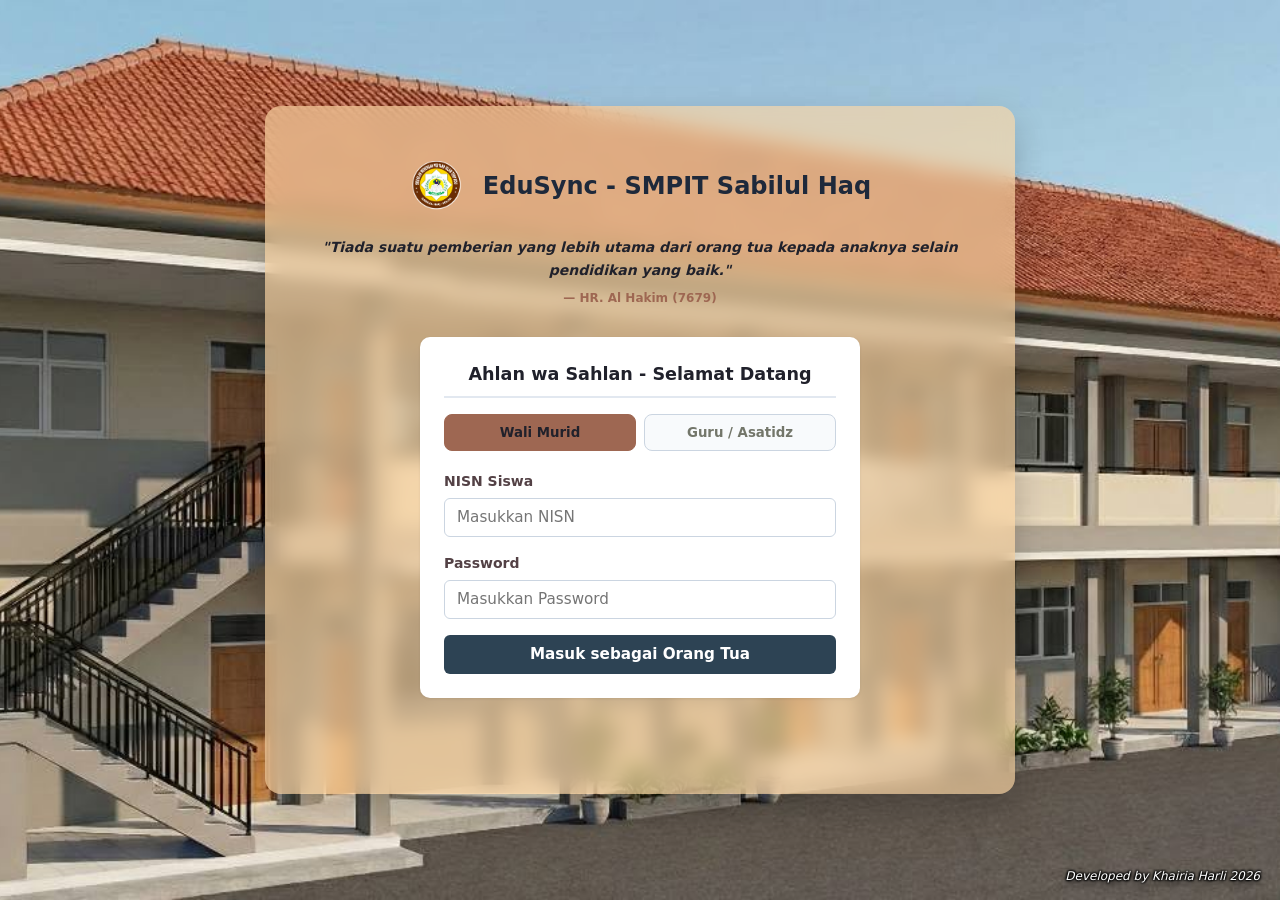
==== index.html @ 5f24b1e8 "Add files via upload" ====
<!DOCTYPE html>
<html lang="id">
<head>
  <meta charset="UTF-8">
  <meta name="viewport" content="width=device-width, initial-scale=1.0">
  <title>Login SMPIT Sabilul Haq - EduSync</title>
  <link rel="stylesheet" href="style.css">
</head>
<body style="margin: 0; padding: 0;">

  <!-- KERANGKA SPLIT SCREEN -->
  <div class="split-layout">
    
    <!-- Sisi Kiri: Gambar Gedung/Ilustrasi -->
    <!-- GANTI 'gedung.jpg' di bawah ini dengan nama file gambar Ibu yang sebenarnya -->
    <div class="split-image" style="background-image: url('gedung.jpg');"></div>

    <!-- Sisi Kanan: Area Login -->
    <div class="split-form">
      <div class="split-form-inner">
        
        <!-- Navigasi Logo dipindah ke sini agar rata tengah di atas kotak login -->
        <nav class="navbar" style="display: flex; align-items: center; justify-content: center; padding: 15px; margin-bottom: 20px; background: transparent; box-shadow: none;">
          <img src="Logo SMPIT PNG.png" alt="Logo SMPIT" style="height: 50px; margin-right: 15px;">
          <h1 style="margin: 0; font-size: 24px; color: #1e293b;">EduSync - SMPIT Sabilul Haq</h1>
        </nav>

<!-- Nasihat Pendidikan (Hadits Keutamaan Mendidik Anak) -->
<div style="text-align: center; margin-top: -10px; margin-bottom: 30px; padding: 0 15px;">
 
  <!-- Terjemahan Bahasa Indonesia (Tebal/Bold) -->
  <p style="font-style: italic; color: var(--primary-dark); font-size: 14px; font-weight: 600; line-height: 1.6; margin: 0;">
    "Tiada suatu pemberian yang lebih utama dari orang tua kepada anaknya selain pendidikan yang baik."
  </p>
  
  <!-- Sumber Kutipan -->
  <span style="font-size: 12px; color: var(--secondary); font-weight: 700; display: block; margin-top: 8px;">
    — HR. Al Hakim (7679)
  </span>
  
</div>

        <div class="auth-wrapper" style="margin-top: 0; padding: 0;">
          <!-- BOX LOGIN UTAMA -->
          <div id="boxLoginMain" class="card">
            <div class="card-title" style="text-align: center;">Ahlan wa Sahlan - Selamat Datang</div>

            <div class="tabs">
              <button type="button" id="tabBtnOrtu" class="tab-btn active">Wali Murid</button>
              <button type="button" id="tabBtnGuru" class="tab-btn">Guru / Asatidz</button>
            </div>

            <!-- Form Login Orang Tua -->
            <form id="formLoginOrtu">
              <div class="form-group">
                <label for="ortuNisn">NISN Siswa</label>
                <input type="text" id="ortuNisn" class="form-control" placeholder="Masukkan NISN" required>
              </div>
              <div class="form-group">
                <label for="ortuPassword">Password</label>
                <input type="password" id="ortuPassword" class="form-control" placeholder="Masukkan Password" required>
              </div>
              <button type="submit" class="btn btn-primary">Masuk sebagai Orang Tua</button>
            </form>

            <!-- Form Login Guru -->
            <form id="formLoginGuru" class="hidden">
              <div class="form-group">
                <label for="guruNiy">NIY (Nomor Induk Yayasan)</label>
                <input type="text" id="guruNiy" class="form-control" placeholder="Masukkan NIY Guru" required>
              </div>
              <div class="form-group">
                <label for="guruPassword">Password</label>
                <input type="password" id="guruPassword" class="form-control" placeholder="Masukkan Password" required>
              </div>
              <button type="submit" class="btn btn-primary">Masuk sebagai Guru</button>
            </form>
          </div>

          <!-- BOX WAJIB RESET PASSWORD ORTU -->
          <div id="boxResetPassword" class="card hidden">
            <div class="card-title">Ubah Password Default</div>
            <div class="alert alert-warning">
              Anda masih menggunakan password standar sekolah. Demi keamanan data ananda, silakan buat password baru terlebih dahulu.
            </div>
            <form id="formResetPassword">
              <div class="form-group">
                <label for="newPassword">Password Baru</label>
                <input type="password" id="newPassword" class="form-control" minlength="6" placeholder="Minimal 6 karakter" required>
              </div>
              <div class="form-group">
                <label for="confirmPassword">Ulangi Password Baru</label>
                <input type="password" id="confirmPassword" class="form-control" minlength="6" placeholder="Ketik ulang password baru" required>
              </div>
              <button type="submit" class="btn btn-primary">Simpan & Lanjutkan ke Dasbor</button>
            </form>
          </div>
        </div>

      </div>
    </div>
  </div>

  <script src="script.js"></script>
  <div class="watermark">Developed by Khairia Harli 2026</div>
</body>
</html>
---- style.css ----
:root {
  /* Warna Utama (Navbar & Tombol) */
  --primary: #2D4354; /* Biru Slate dari palet gambar */
  --primary-dark: #20212B; /* Charcoal/Hitam untuk efek klik/sorot */
  
  /* Warna Aksen (Tab Aktif, Ikon & Garis Tepi) */
  --secondary: #9E6752; /* Cokelat Terakota */
  
  /* Warna Latar & Kotak */
  --bg: #FED7A5; /* Krem Persik (Sangat lembut untuk latar belakang web) */
  --card: #ffffff; /* Putih bersih untuk kotak login agar kontras */
  
  /* Warna Teks & Garis (Elemen Tipografi) */
  --text: #534145; /* Cokelat Tua Ungu untuk teks utama agar elegan */
  --muted: #73766A; /* Abu-abu Kehijauan untuk teks sekunder */
  --border: #cbd5e1;
  
  /* Warna Status (Tetap menggunakan standar UI) */
  --danger: #ef4444; 
  --success: #10b981;
}

* {
  box-sizing: border-box;
  margin: 0;
  padding: 0;
  font-family: 'Segoe UI', system-ui, -apple-system, sans-serif;
}

body {
  background-color: var(--bg);
  background-size: cover;
  background-position: center;
  background-attachment: fixed;
  color: var(--text);
  line-height: 1.5;
  padding-bottom: 40px;
}

.navbar {
  background-color: var(--primary);
  color: white;
  padding: 1rem 1.5rem;
  display: flex;
  justify-content: space-between;
  align-items: center;
  box-shadow: 0 2px 6px rgba(0,0,0,0.1);
}

.navbar h1 {
  font-size: 1.25rem;
  font-weight: 700;
}

.container {
  max-width: 1000px;
  margin: 1.5rem auto;
  padding: 0 1rem;
}

.auth-wrapper {
  max-width: 440px;
  margin: 3.5rem auto;
  padding: 0 1rem;
}

.card {
  background: var(--card);
  border-radius: 10px;
  padding: 1.5rem;
  box-shadow: 0 1px 3px rgba(0,0,0,0.08);
  margin-bottom: 1.25rem;
}

.card-title {
  font-size: 1.1rem;
  font-weight: 600;
  margin-bottom: 1rem;
  color: var(--primary-dark);
  border-bottom: 2px solid #e2e8f0;
  padding-bottom: 0.5rem;
}

/* Tabs */
.tabs {
  display: flex;
  gap: 0.5rem;
  margin-bottom: 1.25rem;
  flex-wrap: wrap;
}

.tab-btn {
  flex: 1;
  min-width: 120px;
  padding: 0.65rem 1rem;
  border: 1px solid var(--border);
  background: #f8fafc;
  color: var(--muted);
  font-weight: 600;
  border-radius: 8px;
  cursor: pointer;
  transition: all 0.2s;
  text-align: center;
}

.tab-btn.active {
  background: var(--secondary);
  color: var(--primary-dark);
  border-color: var(--secondary);
  font-weight: 700;
}

/* Forms */
.form-group {
  margin-bottom: 1rem;
}

.form-group label {
  display: block;
  font-size: 0.875rem;
  font-weight: 600;
  margin-bottom: 0.35rem;
  color: var(--text);
}

.form-control {
  width: 100%;
  padding: 0.6rem 0.75rem;
  border: 1px solid var(--border);
  border-radius: 6px;
  font-size: 0.95rem;
  background: #fff;
}

.form-control:focus {
  outline: none;
  border-color: var(--primary);
  box-shadow: 0 0 0 2px rgba(15, 118, 110, 0.15);
}

.grid-2 {
  display: grid;
  grid-template-columns: repeat(auto-fit, minmax(220px, 1fr));
  gap: 1rem;
}

.btn {
  display: inline-block;
  padding: 0.65rem 1.25rem;
  font-weight: 600;
  border: none;
  border-radius: 6px;
  cursor: pointer;
  font-size: 0.95rem;
  transition: background 0.2s;
}

.btn-primary {
  background: var(--primary);
  color: white;
  width: 100%;
}

.btn-primary:hover {
  background: var(--primary-dark);
}

.btn-danger {
  background: var(--danger);
  color: white;
  padding: 0.4rem 0.9rem;
  font-size: 0.85rem;
}

/* Profile Grid */
.profile-box {
  display: grid;
  grid-template-columns: repeat(auto-fit, minmax(180px, 1fr));
  gap: 1rem;
  background: #FFF9E6; /* Kuning sangat muda */
  border: 1px solid var(--secondary);
  padding: 1rem;
  border-radius: 8px;
}

.profile-item span {
  display: block;
  font-size: 0.75rem;
  color: var(--muted);
  text-transform: uppercase;
}

.profile-item strong {
  font-size: 1rem;
  color: var(--primary-dark);
}

/* Tables */
.table-responsive {
  overflow-x: auto;
}

table {
  width: 100%;
  border-collapse: collapse;
  font-size: 0.9rem;
}

th, td {
  padding: 0.75rem;
  text-align: left;
  border-bottom: 1px solid #e2e8f0;
}

th {
  background: #f8fafc;
  font-weight: 600;
  color: var(--muted);
}

.badge {
  display: inline-block;
  padding: 0.2rem 0.55rem;
  border-radius: 999px;
  font-size: 0.75rem;
  font-weight: 600;
}

.badge-success { background: #dcfce7; color: #166534; }
.badge-warning { background: #fef3c7; color: #92400e; }
.badge-danger { background: #fee2e2; color: #991b1b; }

.hidden {
  display: none !important;
}

.alert {
  padding: 0.75rem 1rem;
  border-radius: 6px;
  margin-bottom: 1rem;
  font-size: 0.9rem;
}
.alert-info { background: #e0f2fe; color: #075985; }
.alert-warning { background: #fef3c7; color: #92400e; border: 1px solid #fde68a; }

.watermark {
  position: fixed;
  bottom: 15px;
  right: 20px;
  color: #ffffff; 
  font-size: 12px;
  font-style: italic;
  font-weight: 500;
  z-index: 1000;
  pointer-events: none; 
  
  /* Bayangan ditumpuk dari berbagai sisi (atas, bawah, kiri, kanan) + bayangan jatuh yang tebal */
  text-shadow: 
    1px 1px 2px #000000, 
    -1px -1px 2px #000000, 
    1px -1px 2px #000000, 
    -1px 1px 2px #000000,
    0px 4px 8px rgba(0, 0, 0, 0.9);
}

/* =========================================
   DESAIN HALAMAN LOGIN (Tengah Layar)
========================================= */
.split-layout {
  display: flex;
  min-height: 100vh;
  width: 100%;
  background-image: url('gedung.jpg'); /* Gambar gedung sekolah penuh */
  background-size: cover;
  background-position: center;
  background-repeat: no-repeat;
  
  /* Dua baris ini yang bertugas menarik kotak login persis ke tengah layar */
  align-items: center;
  justify-content: center;
  padding: 20px; /* Jarak aman agar tidak menempel di tepi layar HP */
}

/* Sisi pembagi kita sembunyikan karena sudah tidak dipakai */
.split-image {
  display: none;
}

.split-form {
  width: 100%;
  /* 1. Ukuran diperlebar dari 480px menjadi 650px agar teks kutipan lebih lega */
  max-width: 750px; 
  padding: 40px;
  border-radius: 16px; 
  
  /* 2. Opacity dinaikkan dari 0.85 menjadi 0.95 agar warna latar lebih padat/solid */
  background: rgba(254, 215, 165, 0.65); 
  backdrop-filter: blur(10px);
  -webkit-backdrop-filter: blur(10px);
  
  box-shadow: 0 15px 35px rgba(0, 0, 0, 0.2);
  
  display: flex;
  flex-direction: column;
  align-items: center;
}

.split-form-inner {
  width: 100%;
}

/* --- PENGATURAN RESPONSIF UNTUK HP --- */
@media (max-width: 768px) {
  .split-form {
    padding: 30px 20px;
    background: rgba(254, 215, 165, 0.95); /* Dibuat sedikit lebih pekat di layar HP agar teks tetap terbaca jelas */
  }
}
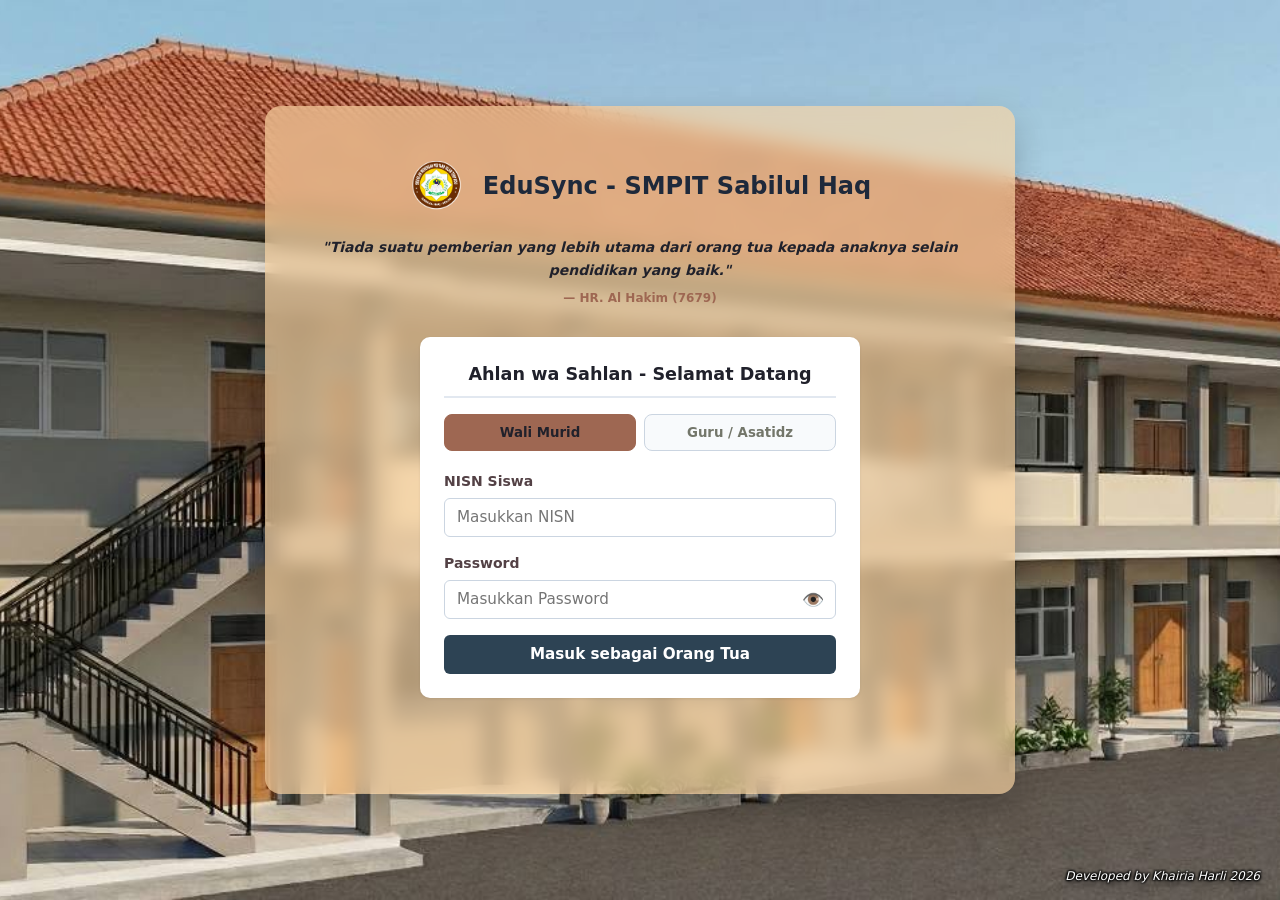
==== commit 2e698bd1: "toggle" ====
--- a/index.html
+++ b/index.html
@@ -12,33 +12,27 @@
   <div class="split-layout">
     
     <!-- Sisi Kiri: Gambar Gedung/Ilustrasi -->
-    <!-- GANTI 'gedung.jpg' di bawah ini dengan nama file gambar Ibu yang sebenarnya -->
     <div class="split-image" style="background-image: url('gedung.jpg');"></div>
 
     <!-- Sisi Kanan: Area Login -->
     <div class="split-form">
       <div class="split-form-inner">
         
-        <!-- Navigasi Logo dipindah ke sini agar rata tengah di atas kotak login -->
+        <!-- Navigasi Logo -->
         <nav class="navbar" style="display: flex; align-items: center; justify-content: center; padding: 15px; margin-bottom: 20px; background: transparent; box-shadow: none;">
           <img src="Logo SMPIT PNG.png" alt="Logo SMPIT" style="height: 50px; margin-right: 15px;">
           <h1 style="margin: 0; font-size: 24px; color: #1e293b;">EduSync - SMPIT Sabilul Haq</h1>
         </nav>
 
-<!-- Nasihat Pendidikan (Hadits Keutamaan Mendidik Anak) -->
-<div style="text-align: center; margin-top: -10px; margin-bottom: 30px; padding: 0 15px;">
- 
-  <!-- Terjemahan Bahasa Indonesia (Tebal/Bold) -->
-  <p style="font-style: italic; color: var(--primary-dark); font-size: 14px; font-weight: 600; line-height: 1.6; margin: 0;">
-    "Tiada suatu pemberian yang lebih utama dari orang tua kepada anaknya selain pendidikan yang baik."
-  </p>
-  
-  <!-- Sumber Kutipan -->
-  <span style="font-size: 12px; color: var(--secondary); font-weight: 700; display: block; margin-top: 8px;">
-    — HR. Al Hakim (7679)
-  </span>
-  
-</div>
+        <!-- Nasihat Pendidikan -->
+        <div style="text-align: center; margin-top: -10px; margin-bottom: 30px; padding: 0 15px;">
+          <p style="font-style: italic; color: var(--primary-dark); font-size: 14px; font-weight: 600; line-height: 1.6; margin: 0;">
+            "Tiada suatu pemberian yang lebih utama dari orang tua kepada anaknya selain pendidikan yang baik."
+          </p>
+          <span style="font-size: 12px; color: var(--secondary); font-weight: 700; display: block; margin-top: 8px;">
+            — HR. Al Hakim (7679)
+          </span>
+        </div>
 
         <div class="auth-wrapper" style="margin-top: 0; padding: 0;">
           <!-- BOX LOGIN UTAMA -->
@@ -46,39 +40,45 @@
             <div class="card-title" style="text-align: center;">Ahlan wa Sahlan - Selamat Datang</div>
 
             <div class="tabs">
-              <button type="button" id="tabBtnOrtu" class="tab-btn active">Wali Murid</button>
-              <button type="button" id="tabBtnGuru" class="tab-btn">Guru / Asatidz</button>
+              <button type="button" id="tabBtnOrtu" class="tab-btn active" onclick="document.getElementById('formLoginOrtu').style.display='block'; document.getElementById('formLoginGuru').style.display='none'; this.classList.add('active'); document.getElementById('tabBtnGuru').classList.remove('active');">Wali Murid</button>
+              <button type="button" id="tabBtnGuru" class="tab-btn" onclick="document.getElementById('formLoginGuru').style.display='block'; document.getElementById('formLoginOrtu').style.display='none'; this.classList.add('active'); document.getElementById('tabBtnOrtu').classList.remove('active');">Guru / Asatidz</button>
             </div>
 
             <!-- Form Login Orang Tua -->
-            <form id="formLoginOrtu">
+            <form id="formLoginOrtu" onsubmit="event.preventDefault(); window.loginOrtu();">
               <div class="form-group">
                 <label for="ortuNisn">NISN Siswa</label>
                 <input type="text" id="ortuNisn" class="form-control" placeholder="Masukkan NISN" required>
               </div>
               <div class="form-group">
                 <label for="ortuPassword">Password</label>
-                <input type="password" id="ortuPassword" class="form-control" placeholder="Masukkan Password" required>
+                <div style="position: relative;">
+                  <input type="password" id="ortuPassword" class="form-control" placeholder="Masukkan Password" required style="padding-right: 40px;">
+                  <span onclick="togglePassword('ortuPassword', this)" style="position: absolute; right: 12px; top: 50%; transform: translateY(-50%); cursor: pointer; font-size: 18px; user-select: none;">👁️</span>
+                </div>
               </div>
-              <button type="submit" class="btn btn-primary">Masuk sebagai Orang Tua</button>
+              <button type="submit" id="btnLoginOrtu" class="btn btn-primary">Masuk sebagai Orang Tua</button>
             </form>
 
             <!-- Form Login Guru -->
-            <form id="formLoginGuru" class="hidden">
+            <form id="formLoginGuru" style="display: none;" onsubmit="event.preventDefault(); window.loginGuru();">
               <div class="form-group">
                 <label for="guruNiy">NIY (Nomor Induk Yayasan)</label>
                 <input type="text" id="guruNiy" class="form-control" placeholder="Masukkan NIY Guru" required>
               </div>
               <div class="form-group">
                 <label for="guruPassword">Password</label>
-                <input type="password" id="guruPassword" class="form-control" placeholder="Masukkan Password" required>
+                <div style="position: relative;">
+                  <input type="password" id="guruPassword" class="form-control" placeholder="Masukkan Password" required style="padding-right: 40px;">
+                  <span onclick="togglePassword('guruPassword', this)" style="position: absolute; right: 12px; top: 50%; transform: translateY(-50%); cursor: pointer; font-size: 18px; user-select: none;">👁️</span>
+                </div>
               </div>
-              <button type="submit" class="btn btn-primary">Masuk sebagai Guru</button>
+              <button type="submit" id="btnLoginGuru" class="btn btn-primary">Masuk sebagai Guru</button>
             </form>
           </div>
 
-          <!-- BOX WAJIB RESET PASSWORD ORTU -->
-          <div id="boxResetPassword" class="card hidden">
+          <!-- BOX WAJIB RESET PASSWORD -->
+          <div id="boxResetPassword" class="card" style="display: none;">
             <div class="card-title">Ubah Password Default</div>
             <div class="alert alert-warning">
               Anda masih menggunakan password standar sekolah. Demi keamanan data ananda, silakan buat password baru terlebih dahulu.
@@ -86,13 +86,19 @@
             <form id="formResetPassword">
               <div class="form-group">
                 <label for="newPassword">Password Baru</label>
-                <input type="password" id="newPassword" class="form-control" minlength="6" placeholder="Minimal 6 karakter" required>
+                <div style="position: relative;">
+                  <input type="password" id="newPassword" class="form-control" minlength="6" placeholder="Minimal 6 karakter" required style="padding-right: 40px;">
+                  <span onclick="togglePassword('newPassword', this)" style="position: absolute; right: 12px; top: 50%; transform: translateY(-50%); cursor: pointer; font-size: 18px; user-select: none;">👁️</span>
+                </div>
               </div>
               <div class="form-group">
                 <label for="confirmPassword">Ulangi Password Baru</label>
-                <input type="password" id="confirmPassword" class="form-control" minlength="6" placeholder="Ketik ulang password baru" required>
+                <div style="position: relative;">
+                  <input type="password" id="confirmPassword" class="form-control" minlength="6" placeholder="Ketik ulang password baru" required style="padding-right: 40px;">
+                  <span onclick="togglePassword('confirmPassword', this)" style="position: absolute; right: 12px; top: 50%; transform: translateY(-50%); cursor: pointer; font-size: 18px; user-select: none;">👁️</span>
+                </div>
               </div>
-              <button type="submit" class="btn btn-primary">Simpan & Lanjutkan ke Dasbor</button>
+              <button type="button" class="btn btn-primary">Simpan & Lanjutkan ke Dasbor</button>
             </form>
           </div>
         </div>
@@ -101,6 +107,20 @@
     </div>
   </div>
 
+  <!-- Skrip Khusus Fitur Tampil/Sembunyi Password -->
+  <script>
+    function togglePassword(inputId, iconElement) {
+      const inputField = document.getElementById(inputId);
+      if (inputField.type === "password") {
+        inputField.type = "text";
+        iconElement.innerText = "👁️‍🗨️"; // Ikon monyet tutup mata (atau bisa diganti 👁️‍🗨️ silang)
+      } else {
+        inputField.type = "password";
+        iconElement.innerText = "👁️"; // Ikon mata terbuka
+      }
+    }
+  </script>
+
   <script src="script.js"></script>
   <div class="watermark">Developed by Khairia Harli 2026</div>
 </body>
